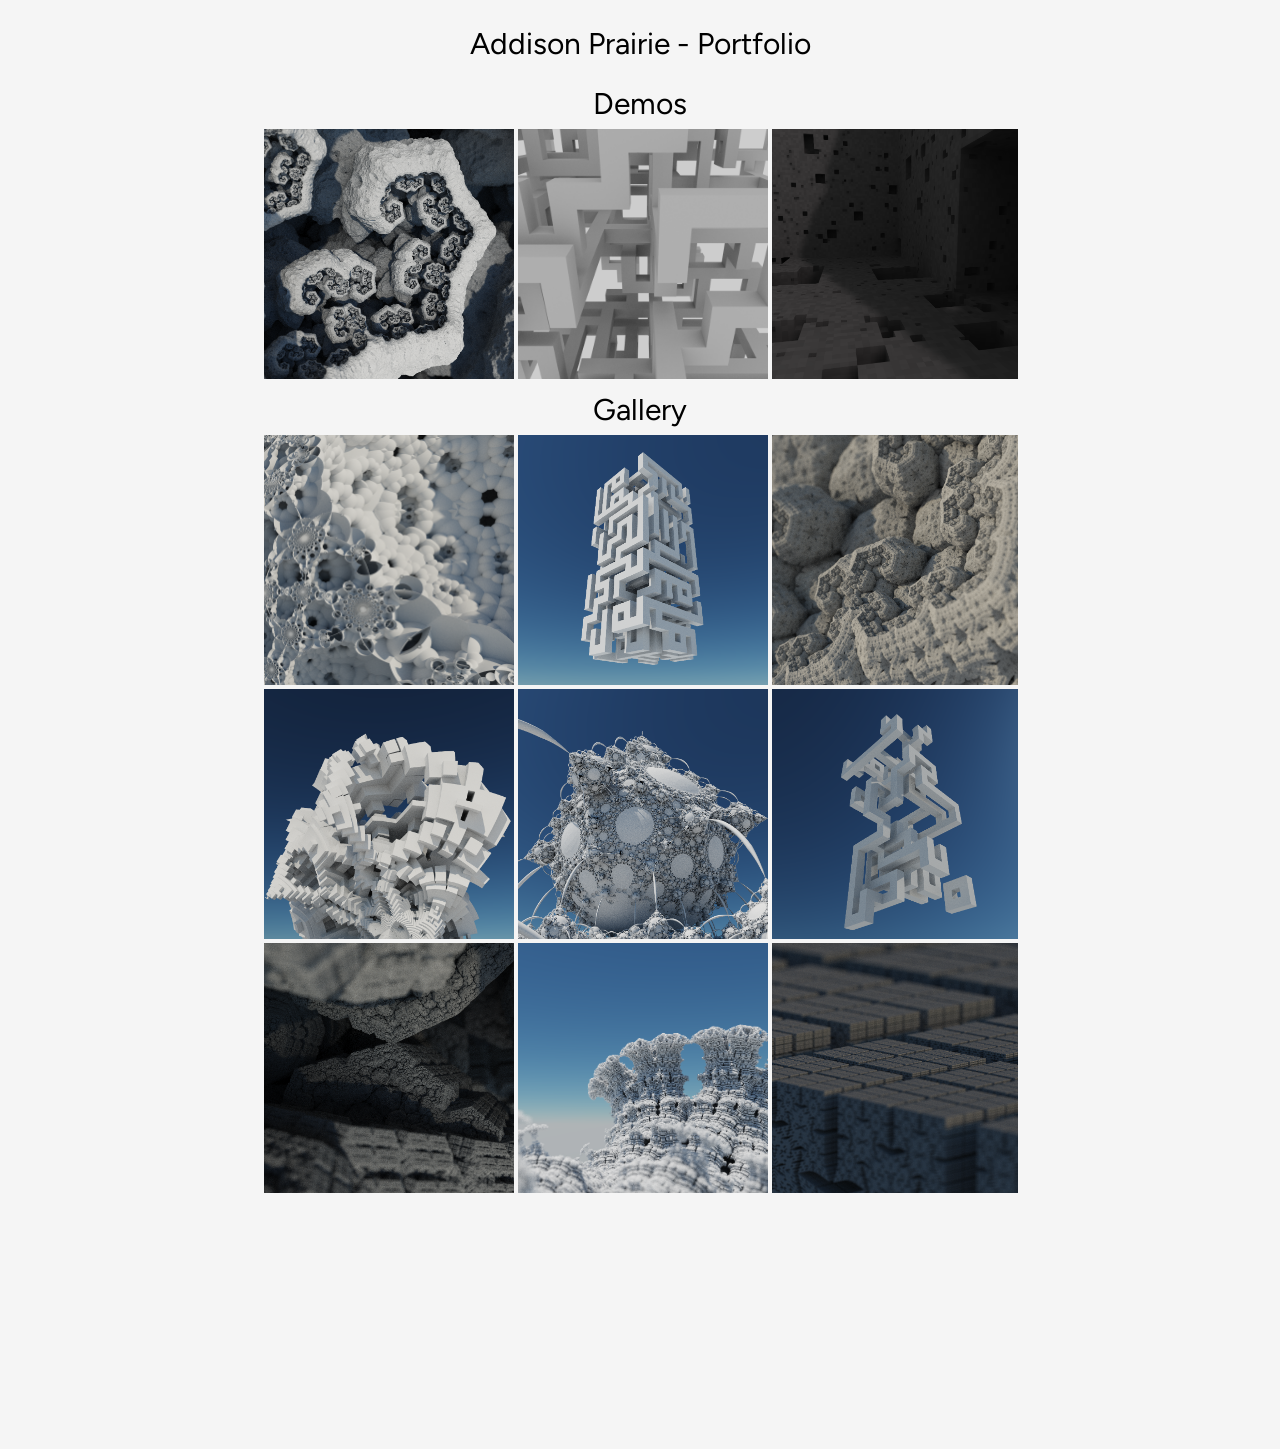
==== index.html @ 33ce6261 "first commit" ====
<html>
    <head>
        <script src="home.js"></script>
        <link rel="stylesheet" href="https://fonts.googleapis.com/css?family=Figtree">
        <title>Home - Addison Prairie </title>
        <style>
            body {
                padding: 0px;
                margin: 0px;
                font-family: "Figtree";
                background-color: whitesmoke;
            }
            .header {
                width: 100%;
                height: 100px;
                padding: 0px;
                margin: 0px;
                background-color: red;
            }
            .article {
                margin: 2px 2px;
                -webkit-filter: brightness(100%);
                overflow: hidden;
                transform-origin: .5 .5;
                -webkit-transition: all .5s ease;
                -moz-transition: all .5s ease;
                -o-transition: all .5s ease;
                -ms-transition: all .5s ease;
                transition: all .5s ease;
                width: 250px;
                height: 250px;
                z-index: 0;
            }
            .article > img {
                width: 250px;
                height: 250px;
                overflow: hidden;
                transform-origin: .5 .5;
                -webkit-transition: all .3s ease;
                -moz-transition: all .3s ease;
                -o-transition: all .3s ease;
                -ms-transition: all .3s ease;
                transition: all .3s ease;
                z-index: 0;
            }
            .article:hover > img {
                transform: scale(1.1);
                -webkit-filter: brightness(60%);
            }
            .article > div {
                font-size: 20px;
                padding: 0;
                margin: 0;
                z-index: 2;
                position: absolute;
                top: 50%;
                left: 50%;
                transform: translate(-50%, -50%);
                color: white;
                display: none;
            }
            .article:hover div {
                display: inline;
                cursor: context-menu;
            }
            .article > div > .Title {
                text-align: center;
                margin: 0px;
                padding: 0px;
                font-size: 40px;

            }
            .article > div > .Desc {
                text-align: center;
                margin: 0px;
                padding: 0px;
                font-size: 18px;
            }
            .gallery {
                margin: 2px 2px;
                -webkit-filter: brightness(100%);
                overflow: hidden;
                transform-origin: .5 .5;
                -webkit-transition: all .5s ease;
                -moz-transition: all .5s ease;
                -o-transition: all .5s ease;
                -ms-transition: all .5s ease;
                transition: all .5s ease;
                width: 250px;
                height: 250px;
                z-index: 0;
            }
            .gallery > img {
                width: 250px;
                height: 250px;
                overflow: hidden;
                transform-origin: .5 .5;
                -webkit-transition: all .3s ease;
                -moz-transition: all .3s ease;
                -o-transition: all .3s ease;
                -ms-transition: all .3s ease;
                transition: all .3s ease;
                z-index: 0;
            }
            .gallery:hover > img {
                transform: scale(1.03);
                -webkit-filter: brightness(90%);
            }
        </style>
    </head>
    <body>
        <div style="width: 100%; height: 50px;">
            <p style="text-align: center; font-size: 30px;  margin: 25px auto">Addison Prairie - Portfolio</p>
        </div>
        <div style="margin: 10px auto 5px auto; width: 756; padding: 0px 0px 0px 0px">
            <p style="padding: 0px; margin: 0px; font-size: 30px; text-align: center;">Demos</p>
        </div>
        <div style="margin: 0px auto 0px auto; width: 756; display: grid; grid-template-columns: auto auto auto; gap: 0px; overflow: hidden;">
            <a class="article" href="/sdf/sdf.html">
                <div>
                    <p class="Title">
                        GALOIS
                    </p>
                    <p class="Desc">
                        a site for path tracing 3D fractals
                    </p>
                </div>
                <image src="/source/spiral1.png" data-speed="2500" data-values="spiral1.png;cracks.png;brocolli.png"></image>
            </a>
            <a class="article" href="wfc/wfc.html">
                <div>
                    <p class="Title">
                        CANTOR
                    </p>
                    <p class="Desc">
                        a site for generating 3D sculptures
                    </p>
                </div>
                <image src="/source/pipes1.png" data-speed="2500" data-values="spiral1.png;cracks.png;brocolli.png"></image>
            </a>
            <a class="article" href="vox/vox.html">
                <div>
                    <p class="Title">
                        GAUSS
                    </p>
                    <p class="Desc">
                        a web-based voxel renderer
                    </p>
                </div>
                <image src="/source/vox2.png" data-speed="2500" data-values="spiral1.png;cracks.png;brocolli.png"></image>
            </a>
            
        </div>
        <div style="margin: 10px auto 5px auto; width: 750px">
            <p style="padding: 0px; margin: 0px; font-size: 30px; text-align: center;">Gallery</p>
        </div>
        <div style="margin: 0px auto 0px auto; width: 756; display: grid; grid-template-columns: auto auto auto; gap: 0px; overflow: hidden; gap: 0px;">
            <div class="gallery">
                <image src="/source/circle1.png" data-speed="2500" data-values="spiral1.png;cracks.png;brocolli.png"></image>
            </div>
            <div class="gallery">
                <image src="/source/wfc-88160.png" data-speed="2500" data-values="spiral1.png;cracks.png;brocolli.png"></image>
            </div>
            <div class="gallery">
                <image src="/source/cloth1.png" data-speed="2500" data-values="spiral1.png;cracks.png;brocolli.png"></image>
            </div>
            <div class="gallery">
                <image src="/source/cubes1.png" data-speed="2500" data-values="spiral1.png;cracks.png;brocolli.png"></image>
            </div>
            <div class="gallery">
                <image src="/source/spudssquare1.png" data-speed="2500" data-values="spiral1.png;cracks.png;brocolli.png"></image>
            </div>
            <div class="gallery">
                <image src="/source/wfc-8816.9.png" data-speed="2500" data-values="spiral1.png;cracks.png;brocolli.png"></image>
            </div>
            <div class="gallery">
                <image src="/source/pyramid2.png" data-speed="2500" data-values="spiral1.png;cracks.png;brocolli.png"></image>
            </div>
            <div class="gallery">
                <image src="/source/toes1.png" data-speed="2500" data-values="spiral1.png;cracks.png;brocolli.png"></image>
            </div>
            <div class="gallery">
                <image src="/source/squares1.png" data-speed="2500" data-values="spiral1.png;cracks.png;brocolli.png"></image>
            </div>
            <div class="gallery">
            </div>
            <div class="gallery">
            </div>
        </div>
    </body>
</html>
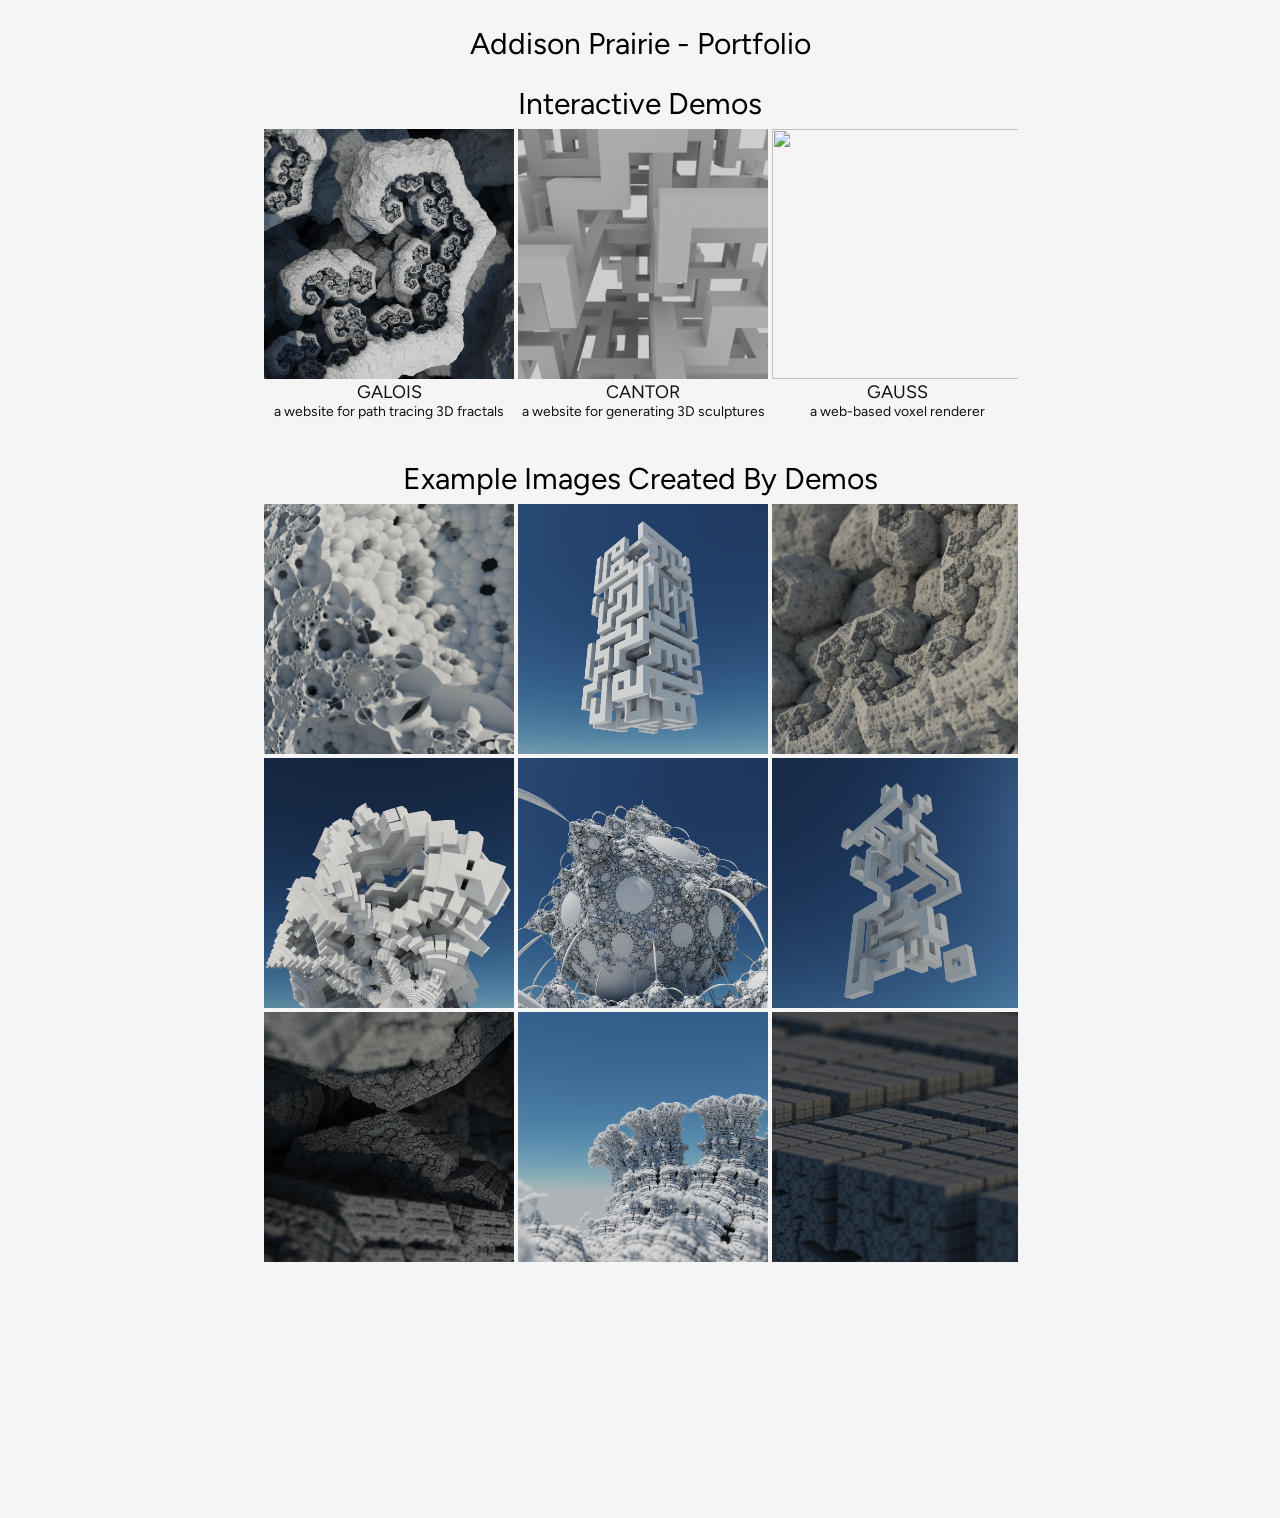
==== commit 9fc56b11: "main" ====
--- a/index.html
+++ b/index.html
@@ -63,6 +63,7 @@
                 display: inline;
                 cursor: context-menu;
             }
+
             .article > div > .Title {
                 text-align: center;
                 margin: 0px;
@@ -75,6 +76,7 @@
                 margin: 0px;
                 padding: 0px;
                 font-size: 18px;
+                /*delete to fix*/ display: none;
             }
             .gallery {
                 margin: 2px 2px;
@@ -113,7 +115,7 @@
             <p style="text-align: center; font-size: 30px;  margin: 25px auto">Addison Prairie - Portfolio</p>
         </div>
         <div style="margin: 10px auto 5px auto; width: 756; padding: 0px 0px 0px 0px">
-            <p style="padding: 0px; margin: 0px; font-size: 30px; text-align: center;">Demos</p>
+            <p style="padding: 0px; margin: 0px; font-size: 30px; text-align: center;">Interactive Demos</p>
         </div>
         <div style="margin: 0px auto 0px auto; width: 756; display: grid; grid-template-columns: auto auto auto; gap: 0px; overflow: hidden;">
             <a class="article" href="/sdf/sdf.html">
@@ -147,12 +149,43 @@
                         a web-based voxel renderer
                     </p>
                 </div>
-                <image src="/source/vox2.png" data-speed="2500" data-values="spiral1.png;cracks.png;brocolli.png"></image>
+                <image src="/source/vox3.png" data-speed="2500" data-values="spiral1.png;cracks.png;brocolli.png"></image>
+            </a>
+            <a href="sdf/sdf.html" style="text-decoration: none;">
+                <div>
+                    <p style="color: #111111; text-align: center; font-size: 18px; margin: 0px">
+                        GALOIS
+                    </p>
+                    <p style="color: #111111; text-align: center; font-size: 14px; margin: 0px">
+                        a website for path tracing 3D fractals
+                    </p>
+                </div>
+            </a>
+            <a href="wfc/wfc.html" style="text-decoration: none;">
+                <div>
+                    <p style="color: #111111; text-align: center; font-size: 18px; margin: 0px">
+                        CANTOR
+                    </p>
+                    <p style="color: #111111; text-align: center; font-size: 14px; margin: 0px">
+                        a website for generating 3D sculptures
+                    </p>
+                </div>
+            </a>
+            <a href="vox/vox.html" style="text-decoration: none;">
+                <div>
+                    <p style="color: #111111; text-align: center; font-size: 18px; margin: 0px">
+                        GAUSS
+                    </p>
+                    <p style="color: #111111; text-align: center; font-size: 14px; margin: 0px">
+                        a web-based voxel renderer
+                    </p>
+                </div>
             </a>
             
         </div>
+        <div style="width: 100%; height: 30px"></div>
         <div style="margin: 10px auto 5px auto; width: 750px">
-            <p style="padding: 0px; margin: 0px; font-size: 30px; text-align: center;">Gallery</p>
+            <p style="padding: 0px; margin: 0px; font-size: 30px; text-align: center;">Example Images Created By Demos</p>
         </div>
         <div style="margin: 0px auto 0px auto; width: 756; display: grid; grid-template-columns: auto auto auto; gap: 0px; overflow: hidden; gap: 0px;">
             <div class="gallery">
